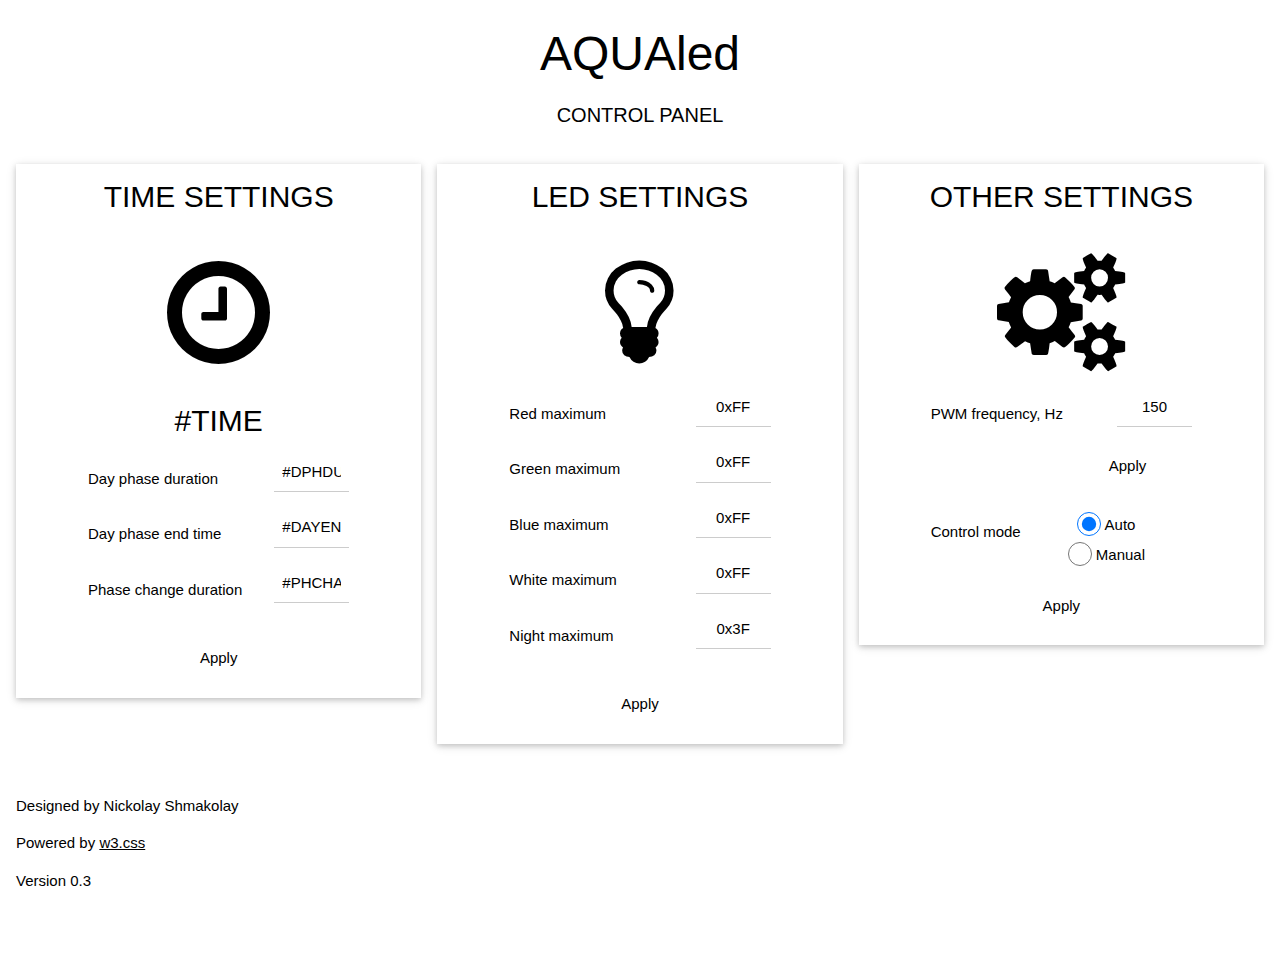
==== html_examples/MainHTMLPage.html @ 72f51315 "Implemented basic html page output. Remade time sync logic." ====
<!DOCTYPE html>
<html>
<meta charset="UTF-8">
<meta name="viewport" content="width=device-width, initial-scale=1">
<link rel="stylesheet" href="https://www.w3schools.com/w3css/4/w3.css">
<link rel="stylesheet" href="https://www.w3schools.com/lib/w3-theme-black.css">
<link rel="stylesheet" href="https://cdnjs.cloudflare.com/ajax/libs/font-awesome/4.3.0/css/font-awesome.min.css">
<style>
  p.lab {
    float:left;
  }
  input.w3-input{
    max-width:75px; 
    text-align:center;
    margin-left:auto;
  }
  form{
    width:70%;
    margin:auto;
  }
  .w3-button{
    margin:20px;
  }
</style>
<body>

<header class="w3-container w3-theme w3-padding w3-center" id="myHeader">
  <h1 class="w3-xxxlarge w3-animate-bottom">AQUAled</h1><h4>CONTROL PANEL</h4>
</header>

<div class="w3-row-padding w3-center w3-margin-top">
<div class="w3-third">
  <div class="w3-card w3-container" style="min-height:460px">
  <h2>TIME SETTINGS</h2><br>
  <i class="fa fa-clock-o w3-margin-bottom w3-text-theme" style="font-size:120px"></i>
  <h2>
#TIME
</h2>
 
<form>
  <div>
    <p class="lab">Day phase duration</p>      
    <input class="w3-input" type="text" value="
#DPHDUR
" name="daydur">
  </div>
  <div class="w3-section">
    <p class="lab">Day phase end time</p>  
    <input class="w3-input" type="text" value="
#DAYEND
" name="dayend">
  </div>
  <div class="w3-section">
    <p class="lab">Phase change duration</p>
    <input class="w3-input" type="text" value="
#PHCHANGE
" name="phchange">
  </div>
  <input class="w3-button w3-theme" type="submit" value="Apply">
</form>
 </div>

</div>

<div class="w3-third">
  <div class="w3-card w3-container" style="min-height:460px">
  <h2>LED SETTINGS</h2><br>
  <i class="fa fa-lightbulb-o w3-margin-bottom w3-text-theme" style="font-size:120px"></i><br>

<form>
  <div>
    <p class="lab">Red maximum</p>      
    <input style="" class="w3-input" type="text" value="
0xFF
" name="rmax">
  </div>
  <div class="w3-section">
    <p class="lab">Green maximum</p>  
    <input class="w3-input" type="text" value="
0xFF
" name="gmax">
  </div>
  <div class="w3-section">
    <p class="lab">Blue maximum</p>
    <input class="w3-input" type="text" value="
0xFF
" name="bmax">
  <div class="w3-section">
    <p class="lab">White maximum</p>  
    <input class="w3-input" type="text" value="
0xFF
" name="wmax">
  </div>
  <div class="w3-section">
    <p class="lab">Night maximum</p>  
    <input class="w3-input" type="text" value="
0x3F
" name="nmax">
  </div>
    
    
  </div>
  <input class="w3-button w3-theme" type="submit" value="Apply">
</form>

<!--
  <p>Day phase ending</p><br>

  <a href=\"/relay=ON\">Click here to engage (Turn ON) the relay.</a> <br><br>
  <a href=\"/relay=OFF\">Click here to disengage (Turn OFF) the relay.</a><br>

-->
  </div>
</div>

<div class="w3-third">
  <div class="w3-card w3-container" style="min-height:460px">
  <h2>OTHER SETTINGS</h2><br>
  <i class="fa fa-gears w3-margin-bottom w3-text-theme" style="font-size:120px"></i>


<form>
  <div>
    <p class="lab">PWM frequency, Hz</p>      
    <input style="" class="w3-input" type="text" value="
150
" name="pwmfr">
  </div>
  <input class="w3-button w3-theme" type="submit" value="Apply">
</form>

<form>
  <div>
    <p class="lab">Control mode</p>
    <input id="male" class="w3-radio" type="radio" name="gender" value="
AUTO
" checked>
    <label>Auto</label>
    <br>
    <input id="female" class="w3-radio" type="radio" name="gender" value="
MANUAL
">
    <label>Manual</label>
    <br>
    
  </div>  

  <input class="w3-button w3-theme" type="submit" value="Apply">
</form>


  </div>
</div>
</div>
<footer class="w3-container w3-theme-dark w3-padding-16" style="margin-top:20px">
  <p>Designed by Nickolay Shmakolay</p>
  <p>Powered by <a href="https://www.w3schools.com/w3css/default.asp" target="_blank">w3.css</a></p>
  <p>Version 0.3</p>
  <div style="position:relative;bottom:55px;" class="w3-tooltip w3-right">
    <span class="w3-text w3-theme-light w3-padding">Go To Top</span>    
    <a class="w3-text-white" href="#myHeader"><span class="w3-xlarge">
    <i class="fa fa-chevron-circle-up"></i></span></a>
  </div>
 
</footer>

</body>
</html>
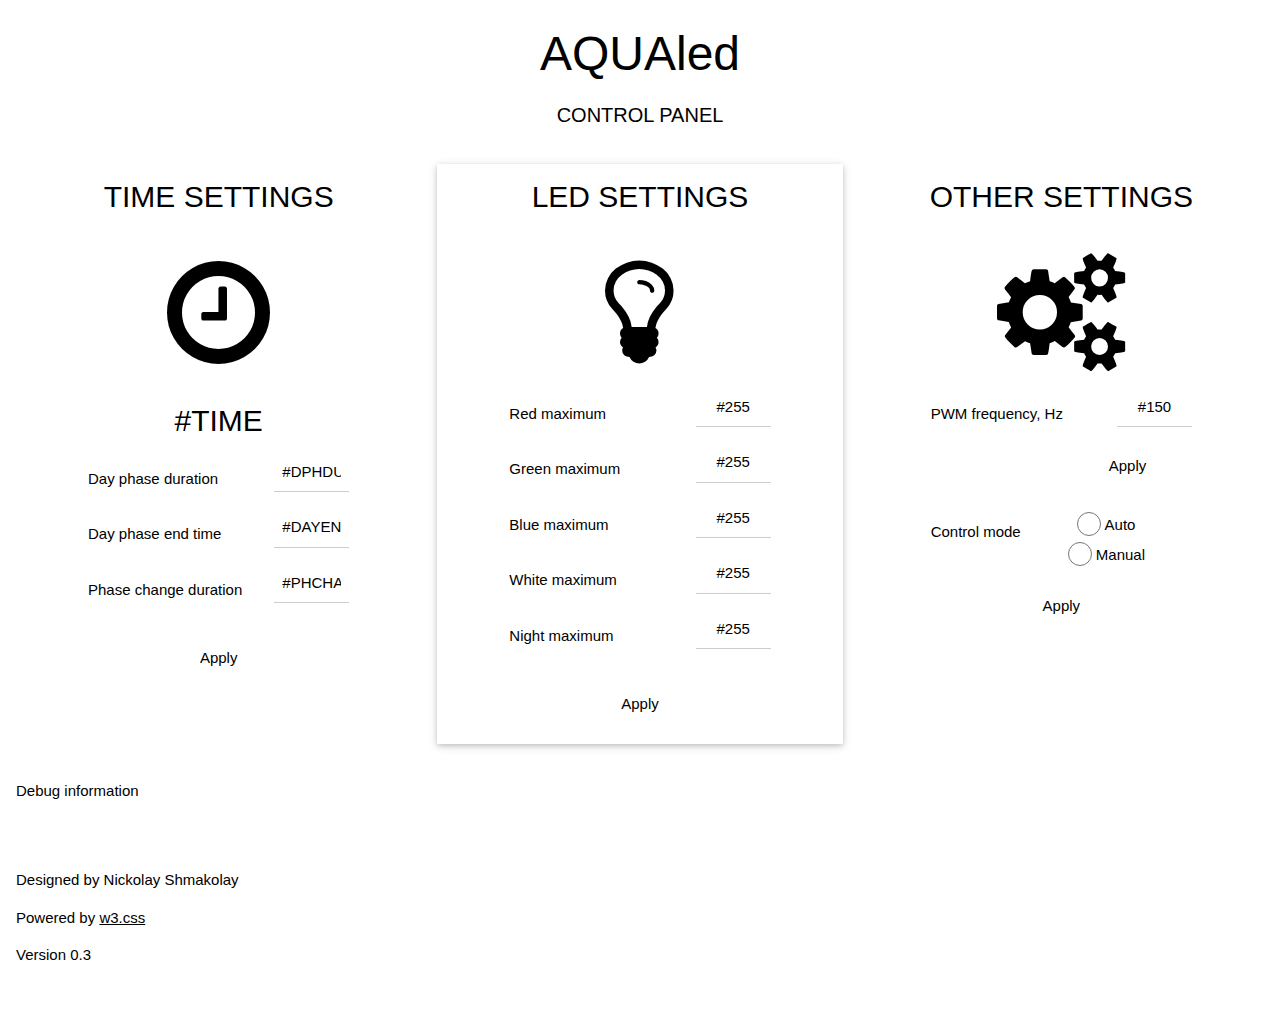
==== commit de242fe3: "Total refactoring of project. Imported and changed AdaFruit PCA9685 library. Made new classes lightC" ====
--- a/html_examples/MainHTMLPage.html
+++ b/html_examples/MainHTMLPage.html
@@ -21,6 +21,10 @@
   .w3-button{
     margin:20px;
   }
+  button.w3-button{
+    margin:0px;
+    margin-top:20px;
+  }
 </style>
 <body>
 
@@ -30,14 +34,14 @@
 
 <div class="w3-row-padding w3-center w3-margin-top">
 <div class="w3-third">
-  <div class="w3-card w3-container" style="min-height:460px">
+  <div class=" w3-container" style="min-height:460px">
   <h2>TIME SETTINGS</h2><br>
   <i class="fa fa-clock-o w3-margin-bottom w3-text-theme" style="font-size:120px"></i>
   <h2>
 #TIME
 </h2>
  
-<form>
+<form action='/newtiming/' method='post'>
   <div>
     <p class="lab">Day phase duration</p>      
     <input class="w3-input" type="text" value="
@@ -67,91 +71,142 @@
   <h2>LED SETTINGS</h2><br>
   <i class="fa fa-lightbulb-o w3-margin-bottom w3-text-theme" style="font-size:120px"></i><br>
 
-<form>
+<form  action='/newbright/' method='post'>
   <div>
     <p class="lab">Red maximum</p>      
     <input style="" class="w3-input" type="text" value="
-0xFF
+#255
 " name="rmax">
   </div>
   <div class="w3-section">
     <p class="lab">Green maximum</p>  
     <input class="w3-input" type="text" value="
-0xFF
+#255
 " name="gmax">
   </div>
   <div class="w3-section">
     <p class="lab">Blue maximum</p>
     <input class="w3-input" type="text" value="
-0xFF
+#255
 " name="bmax">
   <div class="w3-section">
     <p class="lab">White maximum</p>  
     <input class="w3-input" type="text" value="
-0xFF
+#255
 " name="wmax">
   </div>
   <div class="w3-section">
     <p class="lab">Night maximum</p>  
     <input class="w3-input" type="text" value="
-0x3F
+#255
 " name="nmax">
-  </div>
-    
-    
-  </div>
-  <input class="w3-button w3-theme" type="submit" value="Apply">
-</form>
-
-<!--
-  <p>Day phase ending</p><br>
-
-  <a href=\"/relay=ON\">Click here to engage (Turn ON) the relay.</a> <br><br>
-  <a href=\"/relay=OFF\">Click here to disengage (Turn OFF) the relay.</a><br>
-
--->
-  </div>
-</div>
-
+  </div>    
+</div>
+  <input class="w3-button w3-theme" type="submit" value="Apply">
+</form>
+
+  </div>
+</div>
 <div class="w3-third">
-  <div class="w3-card w3-container" style="min-height:460px">
+  <div class="w3-container" style="min-height:460px">
   <h2>OTHER SETTINGS</h2><br>
   <i class="fa fa-gears w3-margin-bottom w3-text-theme" style="font-size:120px"></i>
-
-
-<form>
+<form  action='/newfreq/' method='post'>
   <div>
     <p class="lab">PWM frequency, Hz</p>      
     <input style="" class="w3-input" type="text" value="
-150
+#150
 " name="pwmfr">
   </div>
   <input class="w3-button w3-theme" type="submit" value="Apply">
 </form>
-
-<form>
+<form  action='/newcmode/' method='post'>
   <div>
     <p class="lab">Control mode</p>
-    <input id="male" class="w3-radio" type="radio" name="gender" value="
-AUTO
-" checked>
+    <input class="w3-radio" type="radio" name="cmode" value="
+#AUTO
+" 
+#checked
+>
     <label>Auto</label>
     <br>
-    <input id="female" class="w3-radio" type="radio" name="gender" value="
-MANUAL
-">
+    <input class="w3-radio" type="radio" name="cmode" value="
+#MANUAL
+"
+#checked
+>
     <label>Manual</label>
     <br>
-    
   </div>  
-
-  <input class="w3-button w3-theme" type="submit" value="Apply">
-</form>
-
-
-  </div>
-</div>
-</div>
+  <input class="w3-button w3-theme" type="submit" value="Apply">
+</form>
+  </div>
+</div>
+</div>
+
+
+
+<button onclick="myAccFunc()" class="w3-padding-16 w3-theme w3-button w3-block w3-left-align">Debug information</button>
+<div id="Debug" class="w3-row w3-border w3-hide">
+  <div class="w3-half w3-container w3-border">
+    <h4>Timing settings:</h4>  
+    <p>Night begin at:
+#time
+<br>Sunrise begin at:
+#time
+<br>Day begin at:
+#time
+<br>Sunset begin at:
+#time
+</p><p>Night duration:
+#time
+<br>Sunrise duration:
+#time
+<br>Day duration:
+#time
+<br>Sunset duration:
+#time
+</p>
+<p>Phases order:<br>
+#phase1
+,
+#phase2
+,
+#phase3
+,
+#phase4
+</p>
+</div>
+<div class="w3-half w3-container">
+  <h4>Current condition:</h4>
+  <p>Current phase: 
+#phase
+  <br>Current fragment of phase:
+#phasefr
+  </p>
+  <h4>ESP8266 data:</h4>
+  <p>Last reset reason:
+#reset reason
+  <br>Free RAM:
+#free ram
+  <br>Maximum RAM block:
+#max block
+<br>
+  </p>
+</div>
+</div>
+<script>
+function myAccFunc() {
+  var x = document.getElementById('Debug');
+  if (x.className.indexOf("w3-show") == -1) {
+    x.className += " w3-show";
+  } else { 
+    x.className = x.className.replace(" w3-show", "");
+  }
+}
+</script>
+
+
 <footer class="w3-container w3-theme-dark w3-padding-16" style="margin-top:20px">
   <p>Designed by Nickolay Shmakolay</p>
   <p>Powered by <a href="https://www.w3schools.com/w3css/default.asp" target="_blank">w3.css</a></p>
@@ -160,9 +215,7 @@
     <span class="w3-text w3-theme-light w3-padding">Go To Top</span>    
     <a class="w3-text-white" href="#myHeader"><span class="w3-xlarge">
     <i class="fa fa-chevron-circle-up"></i></span></a>
-  </div>
- 
+  </div> 
 </footer>
-
 </body>
 </html>
